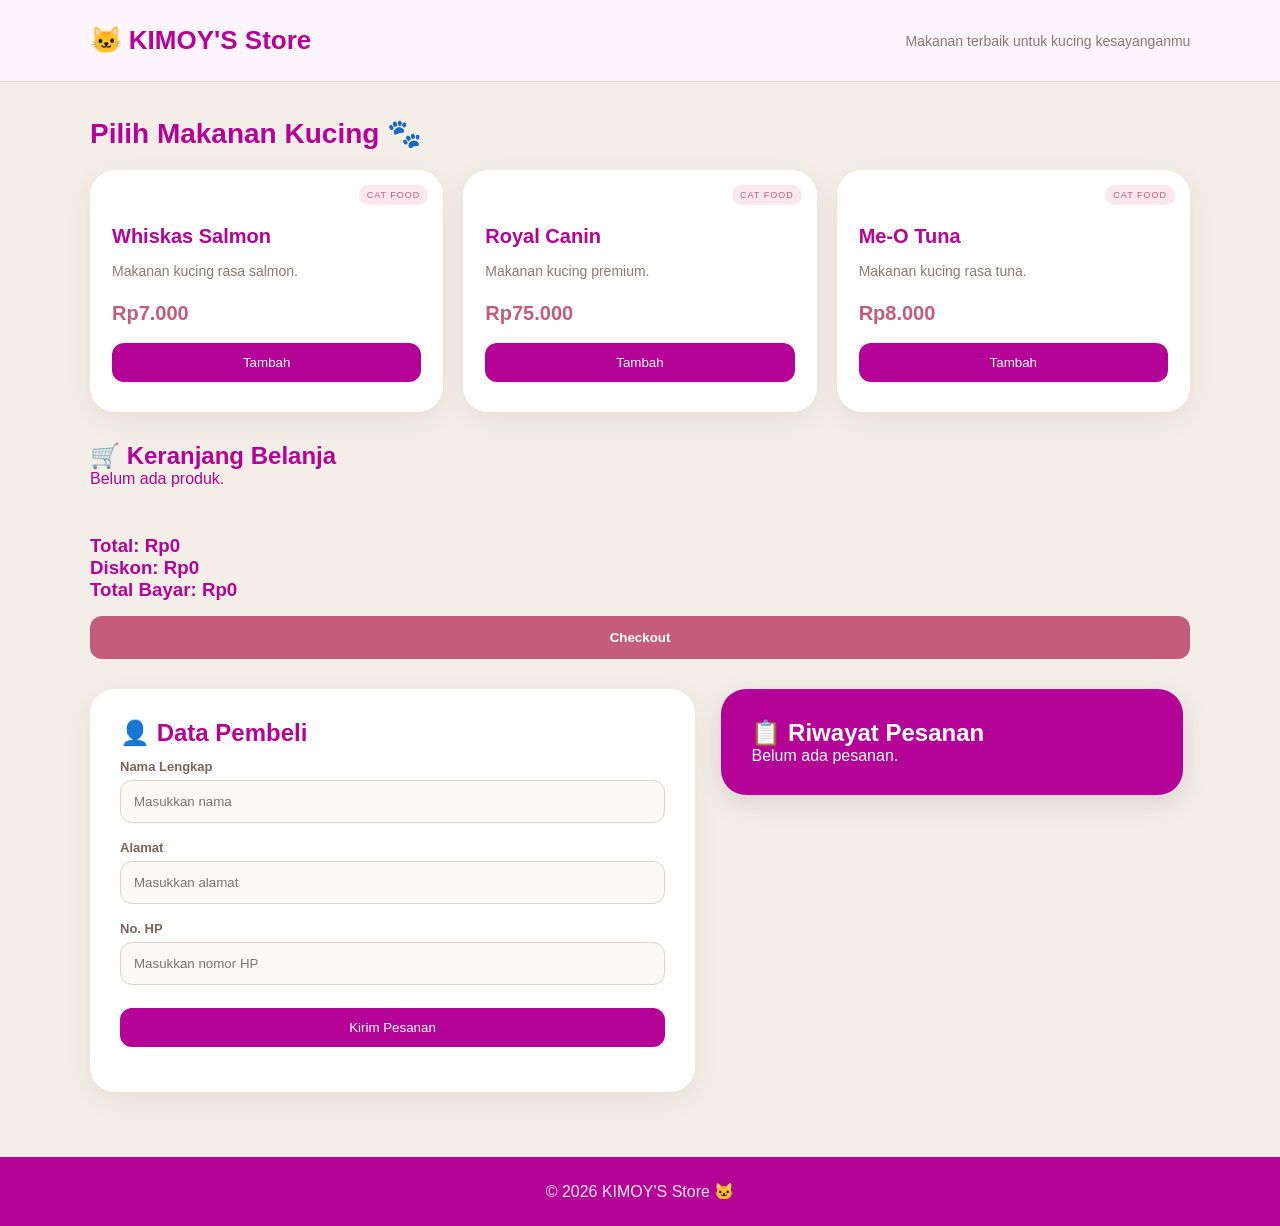
==== kimoy'sstore/index.html @ 01cbdcaa "Tugas Praktikum Per 9" ====
<!DOCTYPE html>
<html lang="id">
<head>
    <meta charset="UTF-8">
    <meta name="viewport" content="width=device-width, initial-scale=1.0">
    <title>Meow Store - Makanan Kucing</title>
    <link rel="stylesheet" href="style.css">
    <script src="https://code.jquery.com/jquery-3.7.1.min.js"></script>
</head>
<body>
<header>
    <h1>🐱 KIMOY'S Store</h1>
    <p>Makanan terbaik untuk kucing kesayanganmu</p>
</header>
<main>
    <section class="produk">
        <h2>Pilih Makanan Kucing</h2>
        <div class="produk-container">
            <div class="card">
                <h3>Whiskas Salmon</h3>
                <p>Makanan kucing rasa salmon.</p>
                <strong>Rp7.000</strong>
                <button type="button" class="tambah" data-nama="Whiskas Salmon" data-harga="7000">Tambah</button>
            </div>
            <div class="card">
                <h3>Royal Canin</h3>
                <p>Makanan kucing premium.</p>
                <strong>Rp75.000</strong>
                <button type="button" class="tambah" data-nama="Royal Canin" data-harga="75000">Tambah</button>
            </div>
            <div class="card">
                <h3>Me-O Tuna</h3>
                <p>Makanan kucing rasa tuna.</p>
                <strong>Rp8.000</strong>
                <button type="button" class="tambah" data-nama="Me-O Tuna" data-harga="8000">Tambah</button>
            </div>
        </div>
    </section>
    <section class="your-cart">
        <h2>🛒 Keranjang Belanja</h2>
        <div id="daftarKeranjang">Belum ada produk.</div>
        <h3>Total: <span id="totalHarga">Rp0</span></h3>
        <h3>Diskon: <span id="diskon">Rp0</span></h3>
        <h3>Total Bayar: <span id="totalBayar">Rp0</span></h3>
        <button id="checkout" type="button">Checkout</button>
    </section>
    <section class="form-pembeli">
        <h2>👤 Data Pembeli</h2>
        <form id="formPembeli">
            <label>Nama Lengkap</label>
            <input type="text" id="nama" placeholder="Masukkan nama">
            <label>Alamat</label>
            <input type="text" id="alamat" placeholder="Masukkan alamat">
            <label>No. HP</label>
            <input type="text" id="nohp" placeholder="Masukkan nomor HP">
            <button type="submit">Kirim Pesanan</button>
        </form>
        <p id="pesan"></p>
    </section>
    <section class="riwayat">
        <h2>📋 Riwayat Pesanan</h2>
        <div id="riwayatPesanan">Belum ada pesanan.</div>
    </section>
</main>
<footer>
    <p>© 2026 KIMOY'S Store 🐱</p>
</footer>
<script src="main.js"></script>
</body>
</html>
---- kimoy'sstore/style.css ----
* {
    box-sizing: border-box;
    margin: 0;
    padding: 0;
}
body {
    font-family: Arial, sans-serif;
    background: #f4eee8;
    color: #b40296;
}
header {
    background: #fff5fe;
    padding: 25px 7%;
    display: flex;
    justify-content: space-between;
    align-items: center;
    border-bottom: 1px solid #e5d8ce;
}
header h1 {
    color: #b40296;
    font-size: 26px;
}
header p {
    color: #8b7a71;
    font-size: 14px;
}
main {
    width: 86%;
    max-width: 1100px;
    margin: 35px auto;
}
section {
    background: transparent;
    padding: 0;
    margin-bottom: 30px;
    border-radius: 0;
    box-shadow: none;
}
.produk {
    width: 100%;}
.produk h2 {
    font-size: 28px;
    margin-bottom: 20px;
    color: #b40296 ;
}
.produk h2::after {
    content: "  🐾";}
.produk-container {
    display: grid;
    grid-template-columns: repeat(3, 1fr);
    gap: 20px;
}
.card {
    background: white;
    border-radius: 25px;
    padding: 30px 22px;
    border: none;
    text-align: left;
    box-shadow: 0 8px 25px rgba(63, 53, 48, 0.08);
    position: relative;
    min-height: 220px;
    transition: 0.3s;
}
.card::before {
    content: "CAT FOOD";
    position: absolute;
    top: 15px;
    right: 15px;
    font-size: 9px;
    letter-spacing: 1px;
    color: #c45d7d;
    background: #fce7ee;
    padding: 5px 8px;
    border-radius: 10px;
}
.card:hover {
    transform: translateY(-8px) rotate(-1deg);
    box-shadow: 0 15px 30px rgba(63, 53, 48, 0.12);
}
.card h3 {
    padding-top: 25px;
    font-size: 20px;
    color: #b40296;
    margin-bottom: 12px;
}
.card p {
    color: #8b7a71;
    font-size: 14px;
    line-height: 1.6;
    margin-bottom: 20px;
}
.card strong {
    display: block;
    color: #c45d7d;
    font-size: 20px;
    margin-bottom: 18px;
}
.card button {
    width: 100%;
}
button {
    border: none;
    background: #b40296;
    color: white;
    padding: 12px 18px;
    border-radius: 12px;
    cursor: pointer;
    transition: 0.3s;
}
button:hover {
    background: #c45d7d;}
/* KERANJANG */
.keranjang {
    position: sticky;
    bottom: 15px;
    background: white;
    padding: 25px 30px;
    border-radius: 25px;
    box-shadow: 0 10px 35px rgba(63, 53, 48, 0.15);
    border: 1px solid #eaded5;
}
.keranjang h2 {
    color: #b40296;
    margin-bottom: 18px;
}

#daftarKeranjang {
    display: flex;
    flex-wrap: wrap;
    gap: 8px;
    min-height: 45px;
    margin-bottom: 20px;
}

#daftarKeranjang p {
    background: #f7eee9;
    padding: 9px 14px;
    border-radius: 20px;
    font-size: 13px;
}

.keranjang h3 {
    display: flex;
    justify-content: space-between;
    padding: 8px 0;
    color: #76665e;
    font-size: 15px;
}

.keranjang h3:nth-of-type(2) {
    color: #c45d7d;
}

.keranjang h3:nth-of-type(2) span {
    color: #c45d7d;
}

.keranjang h3:nth-of-type(3) {
    border-top: 2px dashed #e3d6cd;
    padding-top: 15px;
    margin-top: 5px;
    font-size: 20px;
    color: #b40296;
}

.keranjang h3:nth-of-type(3) span {
    color: #c45d7d;
}

#checkout {
    width: 100%;
    margin-top: 15px;
    background: #c45d7d;
    padding: 14px;
    font-weight: bold;
}

/* FORM */
.form-pembeli {
    background: white;
    padding: 30px;
    border-radius: 25px;
    width: 55%;
    display: inline-block;
    vertical-align: top;
    margin-right: 2%;
    box-shadow: 0 8px 25px rgba(63, 53, 48, 0.08);
}
.form-pembeli h2 {
    color: #b40296;}
form input {
    width: 100%;
    padding: 13px;
    margin-bottom: 5px;
    border: 1px solid #dfd2ca;
    border-radius: 12px;
    background: #fcf9f6;
    outline: none;
}
form input:focus {
    border-color: #c45d7d;}
form label {
    display: block;
    margin: 12px 0 6px;
    font-size: 13px;
    font-weight: bold;
    color: #76665e;
}
form button {
    margin-top: 18px;
    width: 100%;
}
#pesan {
    margin-top: 15px;
    color: #c45d7d;
}
/* RIWAYAT */
.riwayat {
    background: #b40296;
    color: white;
    padding: 30px;
    border-radius: 25px;
    width: 42%;
    display: inline-block;
    vertical-align: top;
    box-shadow: 0 8px 25px rgba(63, 53, 48, 0.15);
}
.riwayat h2 {
    color: white;}
.history-item {
    background: #fffaf5;
    color: #b40296;
    padding: 15px;
    margin-bottom: 10px;
    border-radius: 14px;
    border-left: 5px solid #e6a6b8;
}
.history-item strong {
    color: #c45d7d;}
.history-item p {
    margin-top: 5px;
    font-size: 13px;
    color: #76665e;
}
footer {
    background: #b40296;
    color: #fce7ee;
    padding: 25px;
    text-align: center;
    margin-top: 30px;
}
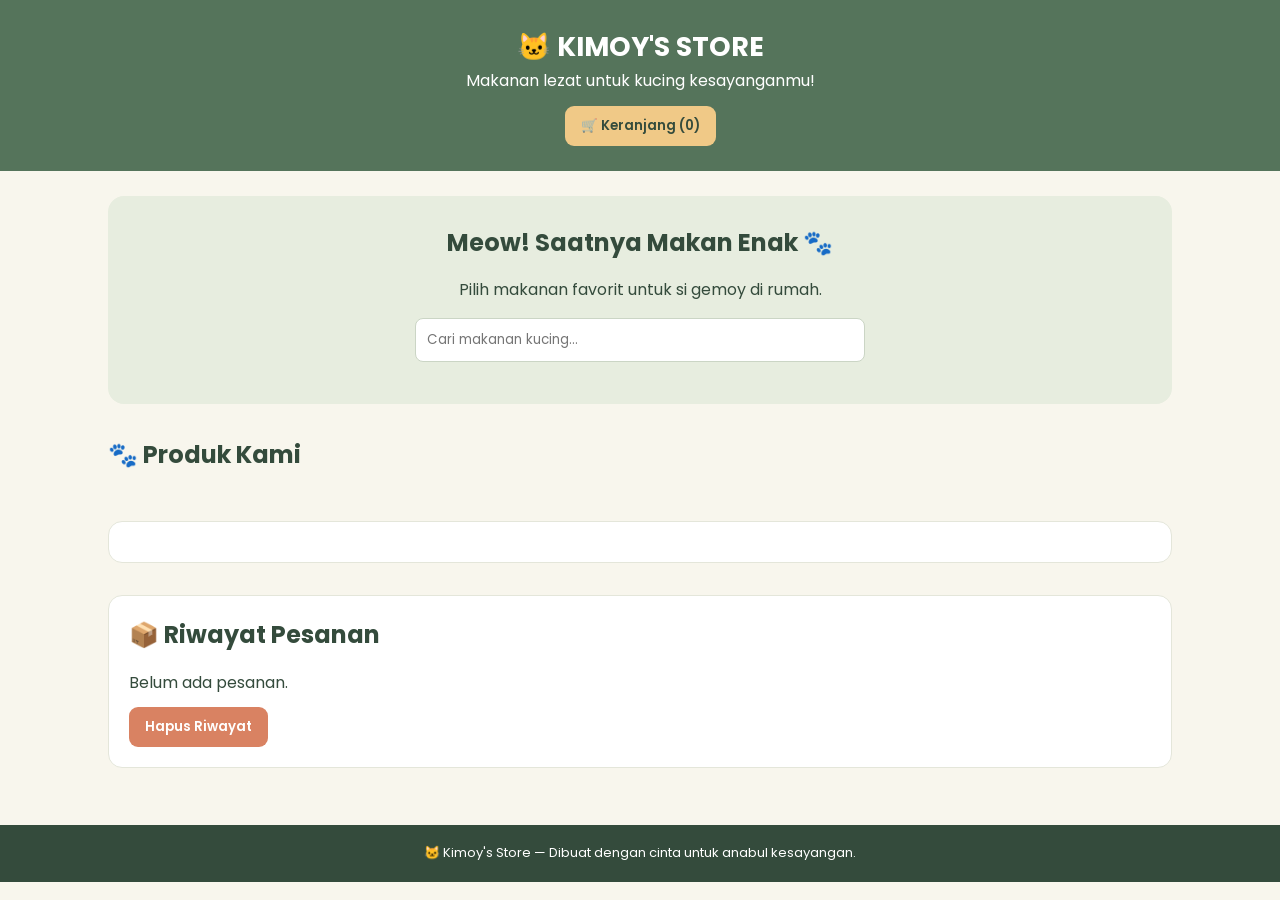
==== commit 365412a6: "update kimoy's store" ====
--- a/kimoy'sstore/index.html
+++ b/kimoy'sstore/index.html
@@ -3,68 +3,85 @@
 <head>
     <meta charset="UTF-8">
     <meta name="viewport" content="width=device-width, initial-scale=1.0">
-    <title>Meow Store - Makanan Kucing</title>
+    <title>Kimoy's Store - Makanan Kucing</title>
     <link rel="stylesheet" href="style.css">
     <script src="https://code.jquery.com/jquery-3.7.1.min.js"></script>
 </head>
 <body>
-<header>
-    <h1>🐱 KIMOY'S Store</h1>
-    <p>Makanan terbaik untuk kucing kesayanganmu</p>
-</header>
-<main>
-    <section class="produk">
-        <h2>Pilih Makanan Kucing</h2>
-        <div class="produk-container">
-            <div class="card">
-                <h3>Whiskas Salmon</h3>
-                <p>Makanan kucing rasa salmon.</p>
-                <strong>Rp7.000</strong>
-                <button type="button" class="tambah" data-nama="Whiskas Salmon" data-harga="7000">Tambah</button>
-            </div>
-            <div class="card">
-                <h3>Royal Canin</h3>
-                <p>Makanan kucing premium.</p>
-                <strong>Rp75.000</strong>
-                <button type="button" class="tambah" data-nama="Royal Canin" data-harga="75000">Tambah</button>
-            </div>
-            <div class="card">
-                <h3>Me-O Tuna</h3>
-                <p>Makanan kucing rasa tuna.</p>
-                <strong>Rp8.000</strong>
-                <button type="button" class="tambah" data-nama="Me-O Tuna" data-harga="8000">Tambah</button>
+    <header>
+        <h1>🐱 KIMOY'S STORE</h1>
+        <p>Makanan lezat untuk kucing kesayanganmu!</p>
+        <button id="bukaKeranjang">🛒 Keranjang (<span id="jumlahKeranjang">0</span>)</button>
+    </header>
+
+    <main>
+        <section class="hero">
+            <h2>Meow! Saatnya Makan Enak 🐾</h2>
+            <p>Pilih makanan favorit untuk si gemoy di rumah.</p>
+            <input type="text" id="cariProduk" placeholder="Cari makanan kucing...">
+        </section>
+
+        <section>
+            <h2>🐾 Produk Kami</h2>
+            <div class="produk-container" id="daftarProduk"></div>
+        </section>
+
+        <section class="keranjang">
+        <!-- POP-UP KERANJANG -->
+        <div id="modalKeranjang" class="modal-keranjang">
+            <div class="isi-modal-keranjang">
+                <div class="header-modal-keranjang">
+                    <h2>🛒 Keranjang Belanja</h2>
+                    <button id="tutupKeranjang" class="tutup-keranjang">✕</button>
+                </div>
+
+                <div id="daftarKeranjang">
+                    Keranjang masih kosong.
+                </div>
+
+                <div class="ringkasan-keranjang">
+                    <p>Subtotal: <strong id="subtotal">Rp0</strong></p>
+                    <p>Diskon: <strong id="diskon">Rp0</strong></p>
+                    <h3>Total Bayar: <span id="totalBayar">Rp0</span></h3>
+
+                    <div class="aksi-keranjang">
+                        <button id="lanjutBelanja">Lanjut Belanja</button>
+                        <button id="checkout">Checkout</button>
+                    </div>
+                </div>
             </div>
         </div>
-    </section>
-    <section class="your-cart">
-        <h2>🛒 Keranjang Belanja</h2>
-        <div id="daftarKeranjang">Belum ada produk.</div>
-        <h3>Total: <span id="totalHarga">Rp0</span></h3>
-        <h3>Diskon: <span id="diskon">Rp0</span></h3>
-        <h3>Total Bayar: <span id="totalBayar">Rp0</span></h3>
-        <button id="checkout" type="button">Checkout</button>
-    </section>
-    <section class="form-pembeli">
-        <h2>👤 Data Pembeli</h2>
-        <form id="formPembeli">
-            <label>Nama Lengkap</label>
-            <input type="text" id="nama" placeholder="Masukkan nama">
-            <label>Alamat</label>
-            <input type="text" id="alamat" placeholder="Masukkan alamat">
-            <label>No. HP</label>
-            <input type="text" id="nohp" placeholder="Masukkan nomor HP">
-            <button type="submit">Kirim Pesanan</button>
-        </form>
-        <p id="pesan"></p>
-    </section>
-    <section class="riwayat">
-        <h2>📋 Riwayat Pesanan</h2>
-        <div id="riwayatPesanan">Belum ada pesanan.</div>
-    </section>
-</main>
-<footer>
-    <p>© 2026 KIMOY'S Store 🐱</p>
-</footer>
-<script src="main.js"></script>
+        </section>
+
+        <section class="riwayat">
+            <h2>📦 Riwayat Pesanan</h2>
+            <div id="daftarRiwayat">Belum ada pesanan.</div>
+            <button id="hapusRiwayat">Hapus Riwayat</button>
+        </section>
+    </main>
+
+    <div id="formPembeli" class="modal">
+        <div class="modal-content">
+            <button id="tutupForm" class="tutup">✕</button>
+            <h2>📝 Data Pembeli</h2>
+            <form id="formCheckout">
+                <label>Nama Pembeli</label>
+                <input type="text" id="namaPembeli" required>
+                <label>Nomor HP</label>
+                <input type="tel" id="nomorHP" placeholder="08xxxxxxxxxx" required>
+
+                <label>Alamat Pengiriman</label>
+                <textarea id="alamat" required></textarea>
+
+                <button type="submit">Kirim Pesanan</button>
+            </form>
+        </div>
+    </div>
+
+    <footer>
+        <p>🐱 Kimoy's Store — Dibuat dengan cinta untuk anabul kesayangan.</p>
+    </footer>
+
+    <script src="script.js"></script>
 </body>
 </html>
--- a/kimoy'sstore/style.css
+++ b/kimoy'sstore/style.css
@@ -1,251 +1,289 @@
+@import url('https://fonts.googleapis.com/css2?family=Poppins:wght@400;500;600;700&display=swap');
+
 * {
     box-sizing: border-box;
     margin: 0;
     padding: 0;
 }
 body {
-    font-family: Arial, sans-serif;
-    background: #f4eee8;
-    color: #b40296;
-}
+    font-family: 'Poppins', sans-serif;
+    background: #f8f6ed;
+    color: #344b3c;
+    line-height: 1.6;
+}
+
 header {
-    background: #fff5fe;
-    padding: 25px 7%;
+    background: #55745b;
+    color: white;
+    text-align: center;
+    padding: 25px 15px;
+}
+
+header h1 {
+    font-size: 27px;
+}
+
+button {
+    background: #d98262;
+    color: white;
+    border: none;
+    padding: 10px 16px;
+    border-radius: 9px;
+    cursor: pointer;
+    font-family: inherit;
+    font-weight: 600;
+    transition: 0.2s;
+}
+
+button:hover {
+    background: #bd694c;
+    transform: translateY(-2px);
+}
+
+header button {
+    margin-top: 12px;
+    background: #f0c987;
+    color: #344b3c;
+}
+
+main {
+    max-width: 1100px;
+    margin: auto;
+    padding: 25px 18px;
+}
+
+section {
+    margin-bottom: 32px;
+}
+
+section h2 {
+    margin-bottom: 15px;
+}
+
+.hero {
+    background: #e7eddf;
+    border-radius: 16px;
+    text-align: center;
+    padding: 28px 15px;
+}
+
+.hero input {
+    max-width: 450px;
+    margin-top: 15px;
+}
+
+input, textarea {
+    width: 100%;
+    padding: 11px;
+    margin: 6px 0 14px;
+    border: 1px solid #cbd5c5;
+    border-radius: 8px;
+    font-family: inherit;
+    outline-color: #55745b;
+}
+
+.produk-container {
+    display: grid;
+    grid-template-columns: repeat(auto-fit, minmax(210px, 1fr));
+    gap: 18px;
+}
+
+.produk {
+    background: white;
+    border: 1px solid #e4e6da;
+    border-radius: 14px;
+    padding: 18px;
+    text-align: center;
+    box-shadow: 0 4px 12px #344b3c0d;
+    transition: 0.2s;
+}
+
+.produk:hover {
+    transform: translateY(-5px);
+    box-shadow: 0 8px 18px #344b3c1a;
+}
+.gambar-produk {
+    background: #edf0e5;
+    border-radius: 12px;
+    font-size: 54px;
+    padding: 15px;
+    margin-bottom: 12px;
+}
+.produk h3 {
+    font-size: 17px;
+}
+.harga {
+    color: #bd694c;
+    font-weight: 700;
+    margin: 8px 0 12px;
+}
+.keranjang, .riwayat {
+    background: white;
+    padding: 20px;
+    border-radius: 14px;
+    border: 1px solid #e4e6da;
+}
+.item-keranjang, .item-riwayat {
+    border-bottom: 1px solid #e9e9df;
+    padding: 12px 0;
+}
+.item-keranjang {
     display: flex;
     justify-content: space-between;
     align-items: center;
-    border-bottom: 1px solid #e5d8ce;
-}
-header h1 {
-    color: #b40296;
-    font-size: 26px;
-}
-header p {
-    color: #8b7a71;
-    font-size: 14px;
-}
-main {
-    width: 86%;
-    max-width: 1100px;
-    margin: 35px auto;
-}
-section {
-    background: transparent;
-    padding: 0;
-    margin-bottom: 30px;
-    border-radius: 0;
-    box-shadow: none;
-}
-.produk {
-    width: 100%;}
-.produk h2 {
-    font-size: 28px;
-    margin-bottom: 20px;
-    color: #b40296 ;
-}
-.produk h2::after {
-    content: "  🐾";}
-.produk-container {
-    display: grid;
-    grid-template-columns: repeat(3, 1fr);
-    gap: 20px;
-}
-.card {
+    gap: 10px;
+}
+.item-keranjang button {
+    padding: 5px 9px;
+    margin: 2px;
+}
+.keranjang p {
+    margin-top: 8px;
+}
+.keranjang h3 {
+    margin: 10px 0;
+    color: #bd694c;
+}
+.modal {
+    display: none;
+    position: fixed;
+    inset: 0;
+    background: #0008;
+    z-index: 10;
+    justify-content: center;
+    align-items: center;
+    padding: 15px;
+}
+.modal-content {
     background: white;
-    border-radius: 25px;
-    padding: 30px 22px;
-    border: none;
-    text-align: left;
-    box-shadow: 0 8px 25px rgba(63, 53, 48, 0.08);
+    padding: 25px;
+    width: 100%;
+    max-width: 450px;
+    border-radius: 15px;
     position: relative;
-    min-height: 220px;
-    transition: 0.3s;
-}
-.card::before {
-    content: "CAT FOOD";
+}
+.tutup {
     position: absolute;
-    top: 15px;
-    right: 15px;
-    font-size: 9px;
-    letter-spacing: 1px;
-    color: #c45d7d;
-    background: #fce7ee;
-    padding: 5px 8px;
-    border-radius: 10px;
-}
-.card:hover {
-    transform: translateY(-8px) rotate(-1deg);
-    box-shadow: 0 15px 30px rgba(63, 53, 48, 0.12);
-}
-.card h3 {
-    padding-top: 25px;
-    font-size: 20px;
-    color: #b40296;
-    margin-bottom: 12px;
-}
-.card p {
-    color: #8b7a71;
-    font-size: 14px;
-    line-height: 1.6;
-    margin-bottom: 20px;
-}
-.card strong {
-    display: block;
-    color: #c45d7d;
-    font-size: 20px;
-    margin-bottom: 18px;
-}
-.card button {
-    width: 100%;
-}
-button {
-    border: none;
-    background: #b40296;
+    top: 12px;
+    right: 12px;
+    padding: 5px 10px;
+}
+.modal-content h2 {
+    margin-bottom: 15px;
+}
+.modal-content label {
+    font-weight: 600;
+}
+.modal-content textarea {
+    resize: vertical;
+    min-height: 80px;
+}
+.modal-content button[type="submit"] {
+    width: 100%;
+}
+.riwayat button {
+    margin-top: 12px;
+}
+footer {
+    background: #344b3c;
     color: white;
-    padding: 12px 18px;
-    border-radius: 12px;
-    cursor: pointer;
-    transition: 0.3s;
-}
-button:hover {
-    background: #c45d7d;}
-/* KERANJANG */
-.keranjang {
-    position: sticky;
-    bottom: 15px;
-    background: white;
-    padding: 25px 30px;
-    border-radius: 25px;
-    box-shadow: 0 10px 35px rgba(63, 53, 48, 0.15);
-    border: 1px solid #eaded5;
-}
-.keranjang h2 {
-    color: #b40296;
-    margin-bottom: 18px;
-}
-
-#daftarKeranjang {
-    display: flex;
-    flex-wrap: wrap;
-    gap: 8px;
-    min-height: 45px;
-    margin-bottom: 20px;
-}
-
-#daftarKeranjang p {
-    background: #f7eee9;
-    padding: 9px 14px;
-    border-radius: 20px;
+    text-align: center;
+    padding: 18px;
     font-size: 13px;
 }
-
-.keranjang h3 {
+@media (max-width: 500px) {
+    header h1 {
+        font-size: 22px;
+    }
+    main {
+        padding: 18px 12px;
+    }
+    .item-keranjang {
+        align-items: flex-start;
+    }
+}
+
+/* POP-UP KERANJANG */
+.modal-keranjang {
+    display: none;
+    position: fixed;
+    inset: 0;
+    background: rgba(30, 40, 32, 0.55);
+    z-index: 20;
+    justify-content: center;
+    align-items: center;
+    padding: 20px;
+}
+
+.isi-modal-keranjang {
+    background: #fffdf7;
+    width: 100%;
+    max-width: 750px;
+    max-height: 85vh;
+    overflow-y: auto;
+    padding: 25px;
+    border-radius: 18px;
+    box-shadow: 0 10px 40px #0003;
+    animation: muncul 0.25s ease;
+}
+
+.header-modal-keranjang {
     display: flex;
     justify-content: space-between;
-    padding: 8px 0;
-    color: #76665e;
-    font-size: 15px;
-}
-
-.keranjang h3:nth-of-type(2) {
-    color: #c45d7d;
-}
-
-.keranjang h3:nth-of-type(2) span {
-    color: #c45d7d;
-}
-
-.keranjang h3:nth-of-type(3) {
-    border-top: 2px dashed #e3d6cd;
-    padding-top: 15px;
-    margin-top: 5px;
-    font-size: 20px;
-    color: #b40296;
-}
-
-.keranjang h3:nth-of-type(3) span {
-    color: #c45d7d;
-}
-
-#checkout {
-    width: 100%;
+    align-items: center;
+    gap: 12px;
+    border-bottom: 1px solid #e4e6da;
+    padding-bottom: 15px;
+    margin-bottom: 15px;
+}
+
+.tutup-keranjang {
+    background: #e9eee4;
+    color: #344b3c;
+    font-size: 18px;
+    padding: 5px 12px;
+}
+
+.ringkasan-keranjang {
+    background: #edf0e5;
+    padding: 18px;
+    border-radius: 12px;
+    margin-top: 20px;
+}
+
+.ringkasan-keranjang p {
+    margin: 7px 0;
+}
+
+.ringkasan-keranjang h3 {
+    color: #bd694c;
+    margin: 12px 0;
+}
+
+.aksi-keranjang {
+    display: flex;
+    justify-content: flex-end;
+    gap: 10px;
+    flex-wrap: wrap;
     margin-top: 15px;
-    background: #c45d7d;
-    padding: 14px;
-    font-weight: bold;
-}
-
-/* FORM */
-.form-pembeli {
-    background: white;
-    padding: 30px;
-    border-radius: 25px;
-    width: 55%;
-    display: inline-block;
-    vertical-align: top;
-    margin-right: 2%;
-    box-shadow: 0 8px 25px rgba(63, 53, 48, 0.08);
-}
-.form-pembeli h2 {
-    color: #b40296;}
-form input {
-    width: 100%;
-    padding: 13px;
-    margin-bottom: 5px;
-    border: 1px solid #dfd2ca;
-    border-radius: 12px;
-    background: #fcf9f6;
-    outline: none;
-}
-form input:focus {
-    border-color: #c45d7d;}
-form label {
-    display: block;
-    margin: 12px 0 6px;
-    font-size: 13px;
-    font-weight: bold;
-    color: #76665e;
-}
-form button {
-    margin-top: 18px;
-    width: 100%;
-}
-#pesan {
-    margin-top: 15px;
-    color: #c45d7d;
-}
-/* RIWAYAT */
-.riwayat {
-    background: #b40296;
-    color: white;
-    padding: 30px;
-    border-radius: 25px;
-    width: 42%;
-    display: inline-block;
-    vertical-align: top;
-    box-shadow: 0 8px 25px rgba(63, 53, 48, 0.15);
-}
-.riwayat h2 {
-    color: white;}
-.history-item {
-    background: #fffaf5;
-    color: #b40296;
-    padding: 15px;
-    margin-bottom: 10px;
-    border-radius: 14px;
-    border-left: 5px solid #e6a6b8;
-}
-.history-item strong {
-    color: #c45d7d;}
-.history-item p {
-    margin-top: 5px;
-    font-size: 13px;
-    color: #76665e;
-}
-footer {
-    background: #b40296;
-    color: #fce7ee;
-    padding: 25px;
-    text-align: center;
-    margin-top: 30px;
+}
+
+@keyframes muncul {
+    from {
+        opacity: 0;
+        transform: translateY(15px) scale(0.98);
+    }
+    to {
+        opacity: 1;
+        transform: translateY(0) scale(1);
+    }
+}
+@media (max-width: 500px) {
+    .isi-modal-keranjang {
+        padding: 16px;
+    }
+
+    .header-modal-keranjang h2 {
+        font-size: 18px;
+    }
 }
